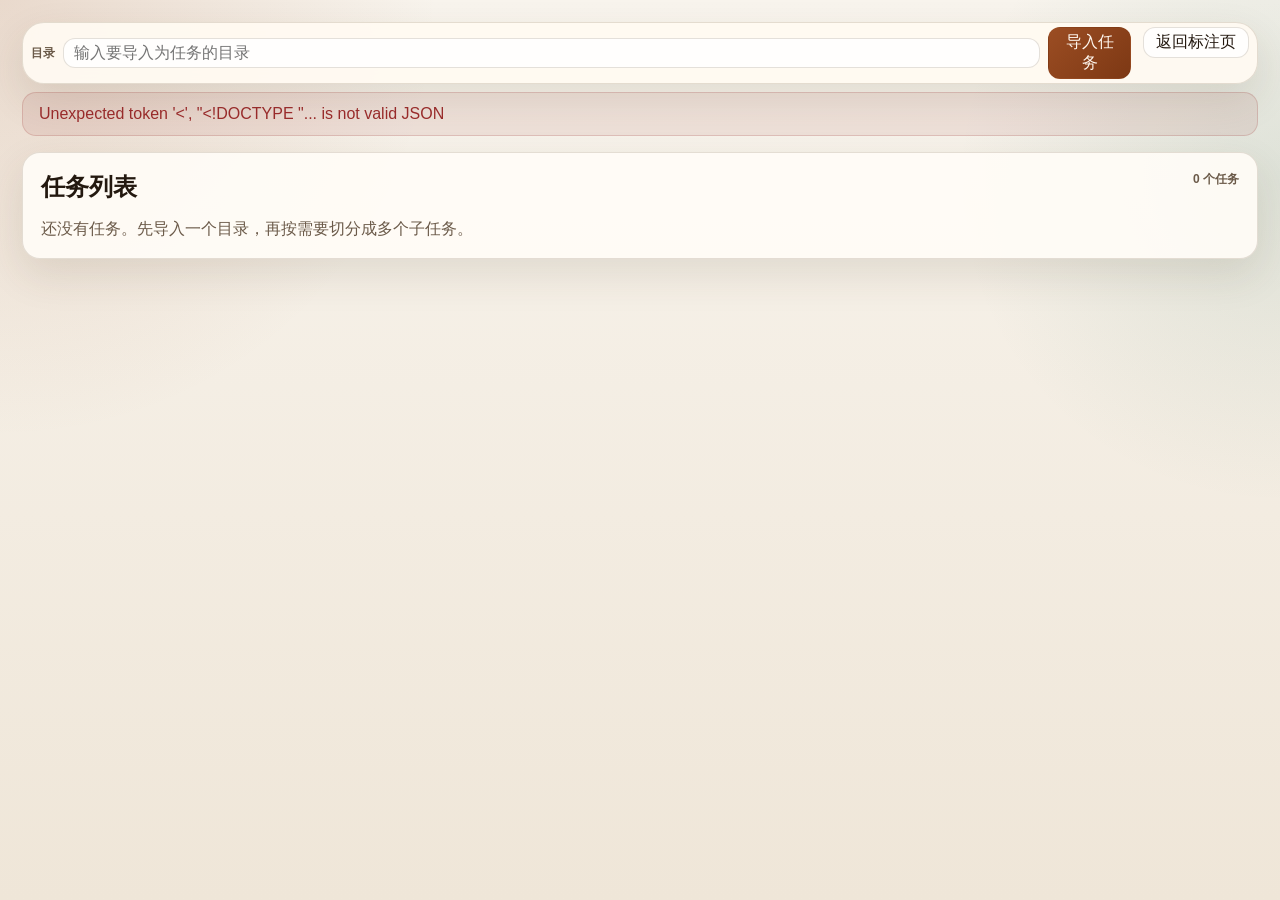
==== static/tasks.html @ e8bee8e9 "Add task splitting workflow for annotation sessions" ====
<!DOCTYPE html>
<html lang="zh-CN">
  <head>
    <meta charset="UTF-8" />
    <meta name="viewport" content="width=device-width, initial-scale=1.0" />
    <title>任务切分</title>
    <link rel="stylesheet" href="/static/styles.css" />
  </head>
  <body>
    <div class="page-shell">
      <header class="topbar">
        <div class="topbar-row">
          <div class="directory-panel">
            <div class="toolbar">
              <label class="dir-caption" for="taskDirectoryInput">目录</label>
              <input
                id="taskDirectoryInput"
                class="dir-input"
                type="text"
                placeholder="输入要导入为任务的目录"
                spellcheck="false"
              />
              <button id="importTaskButton" class="primary">导入任务</button>
            </div>
          </div>
          <a class="nav-link" href="/">返回标注页</a>
        </div>
      </header>

      <div id="taskMessageBar" class="message-bar hidden"></div>

      <main class="tasks-layout">
        <section class="panel">
          <div class="card-header">
            <h2>任务列表</h2>
            <span id="taskCountText" class="panel-note">0 个任务</span>
          </div>
          <div id="tasksEmptyState" class="empty-state">
            还没有任务。先导入一个目录，再按需要切分成多个子任务。
          </div>
          <div id="tasksList" class="tasks-list"></div>
        </section>
      </main>
    </div>

    <script src="/static/tasks.js"></script>
  </body>
</html>
---- static/styles.css ----
:root {
  --bg: #f5f1e8;
  --bg-accent: #ece4d7;
  --panel: rgba(255, 252, 247, 0.92);
  --border: rgba(108, 86, 55, 0.18);
  --text: #23180f;
  --muted: #6b5a49;
  --primary: #9b4d23;
  --primary-strong: #7d3814;
  --success: #1f6b45;
  --error: #9b2c2c;
  --shadow: 0 16px 40px rgba(77, 55, 31, 0.12);
  --radius: 18px;
}

* {
  box-sizing: border-box;
}

body {
  margin: 0;
  min-height: 100vh;
  font-family: "Noto Sans SC", "Microsoft YaHei", sans-serif;
  color: var(--text);
  background:
    radial-gradient(circle at top left, rgba(155, 77, 35, 0.16), transparent 28%),
    radial-gradient(circle at right 20%, rgba(46, 111, 90, 0.12), transparent 22%),
    linear-gradient(180deg, #f8f4ed 0%, #efe6d8 100%);
}

button,
input,
select {
  font: inherit;
}

button,
select,
input {
  border: 1px solid var(--border);
  border-radius: 12px;
  background: rgba(255, 255, 255, 0.84);
  color: var(--text);
}

button {
  cursor: pointer;
  padding: 4px 12px;
  transition: transform 0.15s ease, background 0.15s ease, border-color 0.15s ease;
}

button:hover:not(:disabled) {
  transform: translateY(-1px);
  border-color: rgba(155, 77, 35, 0.36);
}

button:disabled {
  cursor: not-allowed;
  opacity: 0.55;
}

button.primary {
  background: linear-gradient(135deg, var(--primary), var(--primary-strong));
  color: #fff8f0;
  border-color: transparent;
}

input,
select {
  width: 100%;
  padding: 4px 10px;
}

.page-shell {
  padding: 22px;
}

.topbar {
  position: sticky;
  top: 0;
  z-index: 10;
  margin-bottom: 8px;
  padding: 4px 8px;
  width: 100%;
  border: 1px solid var(--border);
  border-radius: calc(var(--radius) + 4px);
  background: rgba(255, 250, 242, 0.94);
  backdrop-filter: blur(12px);
  box-shadow: var(--shadow);
}

.topbar-row {
  display: flex;
  align-items: flex-start;
  gap: 12px;
}

.topbar-row > .directory-panel,
.topbar-row > .task-session {
  flex: 1 1 auto;
  min-width: 0;
}

.card-header h2 {
  margin: 0;
  font-family: "Source Han Serif SC", "Songti SC", serif;
  font-weight: 700;
}

.directory-panel {
  display: grid;
}

.toolbar {
  display: flex;
  align-items: center;
  gap: 8px;
}

.toolbar.compact {
  display: flex;
  flex-wrap: wrap;
  align-items: center;
}

.nav-link {
  display: inline-flex;
  align-items: center;
  justify-content: center;
  min-height: 30px;
  padding: 4px 12px;
  border: 1px solid var(--border);
  border-radius: 12px;
  background: rgba(255, 255, 255, 0.84);
  color: var(--text);
  text-decoration: none;
  white-space: nowrap;
}

.nav-link:hover {
  border-color: rgba(155, 77, 35, 0.36);
}

.task-session {
  display: grid;
  gap: 4px;
  min-height: 30px;
  padding: 2px 0;
}

.task-session-caption,
.panel-note {
  color: var(--muted);
  font-size: 12px;
  font-weight: 600;
}

.task-session-title {
  font-weight: 700;
  line-height: 1.35;
}

.task-session-subtitle {
  color: var(--muted);
  font-size: 13px;
  line-height: 1.35;
  overflow-wrap: anywhere;
}

.dir-caption {
  flex: 0 0 auto;
  color: var(--muted);
  font-size: 12px;
  font-weight: 600;
  white-space: nowrap;
}

.dir-input {
  flex: 1 1 auto;
  min-width: 0;
  min-height: 30px;
}

#loadButton {
  min-height: 30px;
  padding: 4px 12px;
  white-space: nowrap;
}

.dir-caption,
.summary-item span {
  color: var(--muted);
}

.status-line {
  display: flex;
  flex-wrap: wrap;
  justify-content: space-between;
  gap: 12px;
  font-size: 14px;
  color: var(--muted);
}

.message-bar {
  margin-bottom: 16px;
  padding: 12px 16px;
  border-radius: 14px;
  border: 1px solid transparent;
}

.message-bar.hidden {
  display: none;
}

.message-bar.info {
  background: rgba(155, 77, 35, 0.08);
  border-color: rgba(155, 77, 35, 0.18);
}

.message-bar.success {
  background: rgba(31, 107, 69, 0.1);
  border-color: rgba(31, 107, 69, 0.2);
  color: var(--success);
}

.message-bar.error {
  background: rgba(155, 44, 44, 0.09);
  border-color: rgba(155, 44, 44, 0.18);
  color: var(--error);
}

.tasks-layout {
  display: grid;
}

.tasks-list {
  display: grid;
  gap: 16px;
}

.task-card {
  display: grid;
  gap: 14px;
  padding: 18px;
  border-radius: 18px;
  background: rgba(255, 255, 255, 0.68);
  border: 1px solid rgba(108, 86, 55, 0.12);
}

.task-card-header {
  display: flex;
  flex-wrap: wrap;
  justify-content: space-between;
  gap: 10px;
  align-items: flex-start;
}

.task-card-title {
  display: grid;
  gap: 6px;
}

.task-name {
  font-family: "Source Han Serif SC", "Songti SC", serif;
  font-size: 20px;
  font-weight: 700;
  line-height: 1.3;
}

.task-directory,
.task-meta {
  color: var(--muted);
  font-size: 13px;
  line-height: 1.45;
  overflow-wrap: anywhere;
}

.split-toolbar {
  display: flex;
  flex-wrap: wrap;
  align-items: center;
  gap: 10px;
}

.split-toolbar label {
  color: var(--muted);
  font-size: 13px;
  font-weight: 600;
}

.split-toolbar input {
  width: 120px;
  min-height: 34px;
}

.parts-grid {
  display: grid;
  grid-template-columns: repeat(auto-fit, minmax(280px, 1fr));
  gap: 12px;
}

.part-card {
  display: grid;
  gap: 10px;
  padding: 14px;
  border-radius: 14px;
  background: rgba(255, 250, 242, 0.9);
  border: 1px solid rgba(108, 86, 55, 0.12);
}

.part-name {
  font-weight: 700;
}

.part-meta {
  color: var(--muted);
  font-size: 13px;
  line-height: 1.45;
}

.part-link-row {
  display: flex;
  gap: 8px;
  align-items: center;
}

.part-link-input {
  flex: 1 1 auto;
  min-width: 0;
  min-height: 34px;
}

.part-link-input[readonly] {
  cursor: text;
}

.sample-meta {
  display: flex;
  align-items: center;
  gap: 0;
  width: 100%;
  margin-bottom: 12px;
  padding: 8px 12px;
  border: 1px solid var(--border);
  border-radius: 10px;
  background: rgba(255, 250, 242, 0.9);
  box-shadow: var(--shadow);
  overflow-x: auto;
  overflow-y: hidden;
}

.sample-meta-field {
  display: flex;
  align-items: center;
  gap: 6px;
  min-width: fit-content;
  white-space: nowrap;
}

.sample-meta-field:first-child {
  margin-right: 24px;
  padding-right: 24px;
  border-right: 1px solid rgba(108, 86, 55, 0.18);
}

.sample-meta-field:last-child {
  flex: 1 0 auto;
}

.sample-meta-label,
.sample-meta-value {
  margin: 0;
  font-family: "Noto Sans SC", "Microsoft YaHei", sans-serif;
  font-size: 12px;
  line-height: 1.45;
  white-space: nowrap;
}

.sample-meta-label {
  flex: 0 0 auto;
  color: var(--muted);
  font-weight: 600;
}

.sample-meta-value {
  font-weight: 500;
}

.content-grid {
  display: grid;
  grid-template-columns: minmax(520px, 1.28fr) minmax(380px, 0.82fr);
  gap: 18px;
  align-items: start;
}

.panel,
.card {
  border: 1px solid var(--border);
  border-radius: var(--radius);
  background: var(--panel);
  box-shadow: var(--shadow);
}

.panel {
  padding: 18px;
}

.card-header {
  display: flex;
  justify-content: space-between;
  align-items: start;
  gap: 12px;
  margin-bottom: 16px;
}

.card-header.split {
  align-items: center;
}

.image-frame {
  position: relative;
  min-height: 68vh;
  display: grid;
  place-items: center;
  border-radius: 16px;
  overflow: hidden;
  background:
    linear-gradient(135deg, rgba(155, 77, 35, 0.07), rgba(46, 111, 90, 0.08)),
    var(--bg-accent);
}

.image-footer {
  display: grid;
  gap: 12px;
  margin-top: 16px;
}

.image-actions {
  display: flex;
  flex-wrap: wrap;
  gap: 12px;
  align-items: center;
}

.image-basename {
  flex: 1 1 320px;
  min-width: 220px;
  color: var(--muted);
  font-size: 13px;
  line-height: 1.35;
  white-space: normal;
  overflow: visible;
  text-overflow: clip;
  overflow-wrap: anywhere;
  word-break: break-word;
}

#previewImage {
  width: 100%;
  height: 68vh;
  object-fit: contain;
  display: block;
}

.image-placeholder,
.empty-state {
  color: var(--muted);
}

.hidden {
  display: none;
}

.detail-panel {
  display: grid;
  gap: 18px;
}

.card {
  padding: 18px;
}

.summary-grid {
  display: grid;
  grid-template-columns: repeat(2, minmax(0, 1fr));
  gap: 14px;
}

.summary-item {
  display: grid;
  gap: 8px;
}

.summary-item strong {
  font-size: 18px;
}

.coordinates {
  margin-top: 14px;
}

.coordinates pre,
.prompt-box {
  margin: 0;
  padding: 14px;
  border-radius: 14px;
  background: rgba(107, 90, 73, 0.07);
  white-space: pre-wrap;
  word-break: break-word;
  max-height: 220px;
  overflow: auto;
}

.info-block {
  margin: 0;
  padding: 14px;
  border-radius: 14px;
  background: rgba(107, 90, 73, 0.07);
  color: var(--muted);
  line-height: 1.55;
  white-space: pre-wrap;
  word-break: break-word;
  overflow-wrap: anywhere;
}

.inline-form {
  display: flex;
  gap: 10px;
  align-items: center;
}

.inline-form input {
  min-width: 180px;
}

.option-list {
  display: flex;
  flex-wrap: wrap;
  gap: 8px;
  margin-bottom: 14px;
}

.option-tag {
  padding: 6px 10px;
  border-radius: 999px;
  background: rgba(155, 77, 35, 0.1);
  color: var(--primary-strong);
  font-size: 13px;
}

.keypoints-list {
  display: grid;
  gap: 12px;
}

.keypoint-row {
  display: grid;
  grid-template-columns: minmax(0, 1fr) 280px;
  gap: 14px;
  align-items: center;
  padding: 14px;
  border-radius: 14px;
  background: rgba(255, 255, 255, 0.72);
  border: 1px solid rgba(108, 86, 55, 0.1);
}

.keypoint-name {
  line-height: 1.5;
}

.keypoint-control {
  min-width: 0;
}

.keypoint-combobox {
  position: relative;
}

.keypoint-combobox::after {
  content: "";
  position: absolute;
  top: 50%;
  right: 14px;
  width: 8px;
  height: 8px;
  border-right: 1.5px solid rgba(107, 90, 73, 0.9);
  border-bottom: 1.5px solid rgba(107, 90, 73, 0.9);
  transform: translateY(-70%) rotate(45deg);
  pointer-events: none;
}

.keypoint-input {
  min-height: 40px;
  width: 100%;
  padding-right: 34px;
}

.keypoint-dropdown {
  position: absolute;
  top: calc(100% + 6px);
  left: 0;
  right: 0;
  z-index: 20;
  display: grid;
  gap: 4px;
  max-height: 220px;
  padding: 8px;
  overflow-y: auto;
  border: 1px solid rgba(108, 86, 55, 0.14);
  border-radius: 12px;
  background: rgba(255, 252, 247, 0.98);
  box-shadow: 0 12px 24px rgba(77, 55, 31, 0.12);
}

.keypoint-dropdown.hidden {
  display: none;
}

.keypoint-option {
  width: 100%;
  padding: 8px 10px;
  border: 0;
  border-radius: 10px;
  background: transparent;
  color: var(--text);
  text-align: left;
  cursor: pointer;
}

.keypoint-option:hover {
  background: rgba(155, 77, 35, 0.08);
}

.keypoint-option.empty {
  color: var(--muted);
  cursor: default;
}

@media (max-width: 1080px) {
  .sample-meta {
    width: 100%;
  }

  .content-grid {
    grid-template-columns: 1fr;
  }

  .image-frame,
  #previewImage {
    min-height: 48vh;
    height: 48vh;
  }
}

@media (max-width: 720px) {
  .page-shell {
    padding: 14px;
  }

  .topbar-row,
  .toolbar,
  .toolbar.compact,
  .image-actions,
  .status-line,
  .card-header.split,
  .inline-form,
  .split-toolbar,
  .part-link-row {
    display: flex;
    flex-direction: column;
    align-items: stretch;
  }

  .summary-grid,
  .keypoint-row {
    grid-template-columns: 1fr;
  }
}
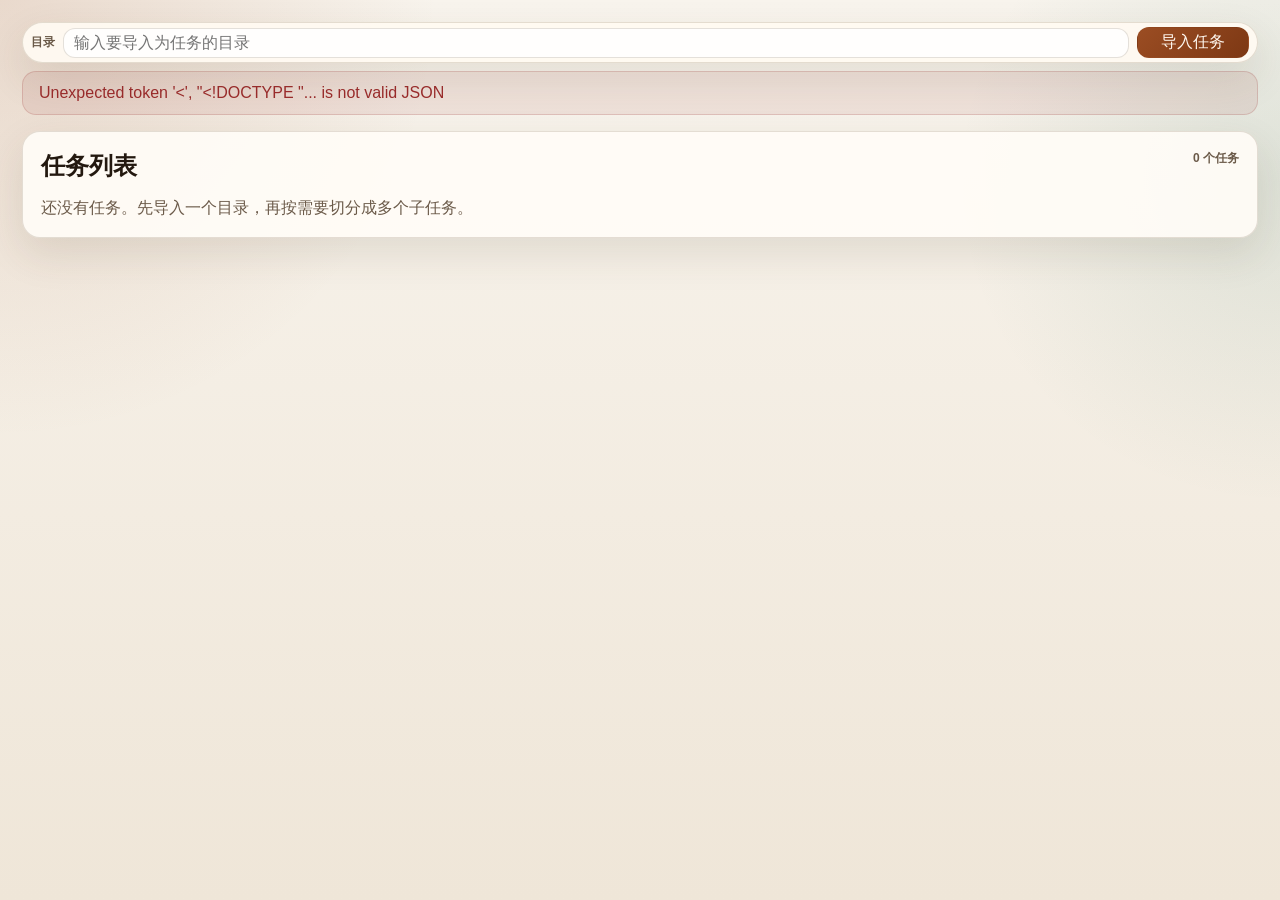
==== commit c267724d: "Update task navigation and import latest annotation tasks" ====
--- a/static/tasks.html
+++ b/static/tasks.html
@@ -23,7 +23,6 @@
               <button id="importTaskButton" class="primary">导入任务</button>
             </div>
           </div>
-          <a class="nav-link" href="/">返回标注页</a>
         </div>
       </header>
 
--- a/static/styles.css
+++ b/static/styles.css
@@ -109,12 +109,14 @@
 
 .directory-panel {
   display: grid;
+  width: 100%;
 }
 
 .toolbar {
   display: flex;
   align-items: center;
   gap: 8px;
+  width: 100%;
 }
 
 .toolbar.compact {
@@ -187,6 +189,13 @@
   white-space: nowrap;
 }
 
+#importTaskButton {
+  flex: 0 0 112px;
+  min-width: 112px;
+  padding: 4px 16px;
+  white-space: nowrap;
+}
+
 .dir-caption,
 .summary-item span {
   color: var(--muted);
@@ -235,16 +244,19 @@
 
 .tasks-list {
   display: grid;
-  gap: 16px;
+  gap: 18px;
 }
 
 .task-card {
   display: grid;
-  gap: 14px;
-  padding: 18px;
+  gap: 12px;
+  padding: 14px;
   border-radius: 18px;
-  background: rgba(255, 255, 255, 0.68);
-  border: 1px solid rgba(108, 86, 55, 0.12);
+  background: linear-gradient(180deg, rgba(245, 236, 224, 0.95), rgba(235, 221, 202, 0.88));
+  border: 1px solid rgba(155, 77, 35, 0.26);
+  box-shadow:
+    0 10px 22px rgba(108, 86, 55, 0.08),
+    inset 0 0 0 1px rgba(255, 251, 246, 0.5);
 }
 
 .task-card-header {
@@ -257,7 +269,7 @@
 
 .task-card-title {
   display: grid;
-  gap: 6px;
+  gap: 4px;
 }
 
 .task-name {
@@ -296,13 +308,13 @@
 .parts-grid {
   display: grid;
   grid-template-columns: repeat(auto-fit, minmax(280px, 1fr));
-  gap: 12px;
+  gap: 10px;
 }
 
 .part-card {
   display: grid;
-  gap: 10px;
-  padding: 14px;
+  gap: 8px;
+  padding: 12px;
   border-radius: 14px;
   background: rgba(255, 250, 242, 0.9);
   border: 1px solid rgba(108, 86, 55, 0.12);
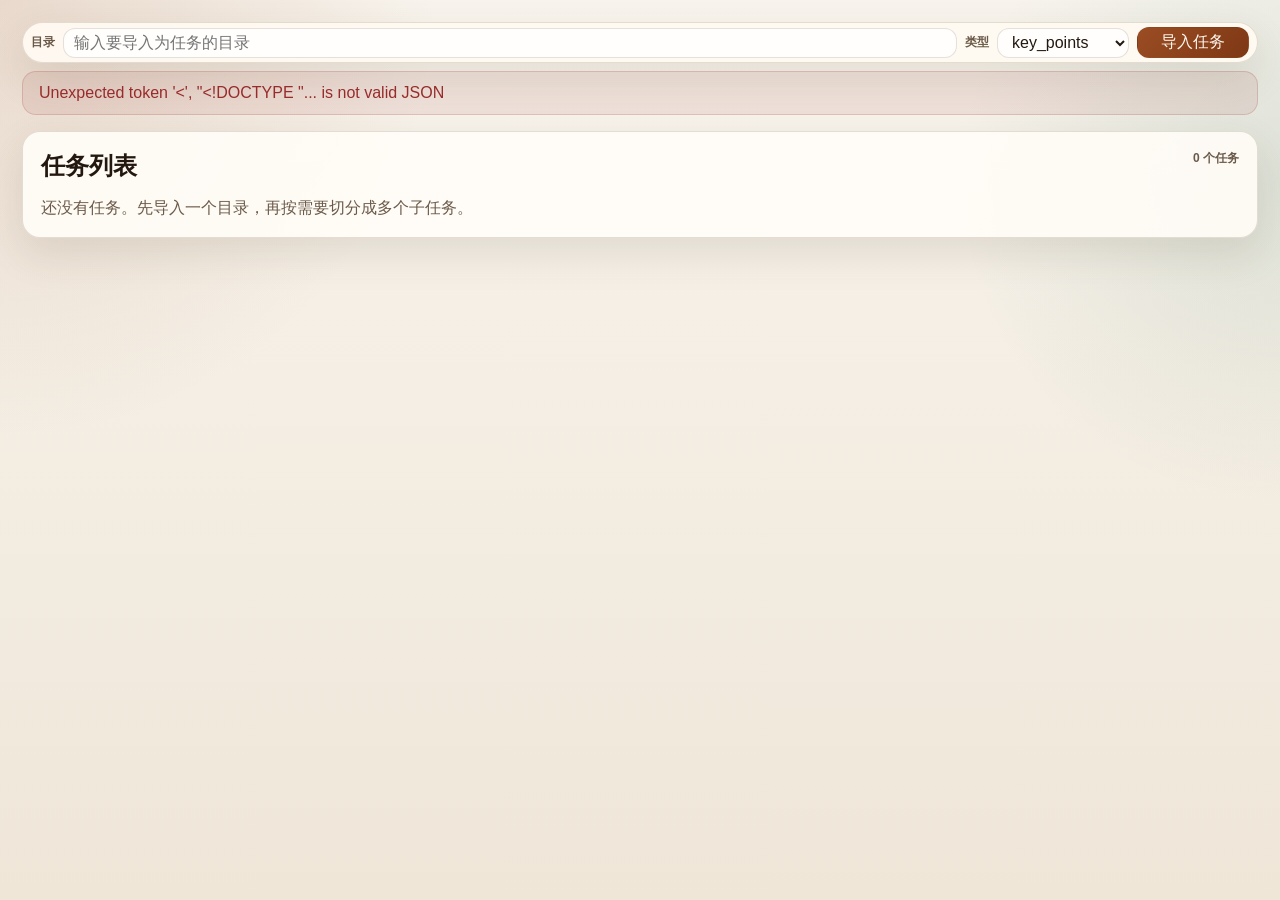
==== commit 5aff910e: "Add QA conversation annotation workflow" ====
--- a/static/tasks.html
+++ b/static/tasks.html
@@ -20,6 +20,11 @@
                 placeholder="输入要导入为任务的目录"
                 spellcheck="false"
               />
+              <label class="dir-caption" for="taskTypeSelect">类型</label>
+              <select id="taskTypeSelect" class="task-type-select">
+                <option value="key_points">key_points</option>
+                <option value="QA">QA</option>
+              </select>
               <button id="importTaskButton" class="primary">导入任务</button>
             </div>
           </div>
--- a/static/styles.css
+++ b/static/styles.css
@@ -30,13 +30,15 @@
 
 button,
 input,
-select {
+select,
+textarea {
   font: inherit;
 }
 
 button,
 select,
-input {
+input,
+textarea {
   border: 1px solid var(--border);
   border-radius: 12px;
   background: rgba(255, 255, 255, 0.84);
@@ -65,8 +67,15 @@
   border-color: transparent;
 }
 
+button.danger {
+  background: linear-gradient(135deg, #b54531, #8f2e1e);
+  color: #fff8f0;
+  border-color: transparent;
+}
+
 input,
-select {
+select,
+textarea {
   width: 100%;
   padding: 4px 10px;
 }
@@ -196,6 +205,12 @@
   white-space: nowrap;
 }
 
+.task-type-select {
+  flex: 0 0 132px;
+  min-width: 132px;
+  min-height: 30px;
+}
+
 .dir-caption,
 .summary-item span {
   color: var(--muted);
@@ -272,6 +287,19 @@
   gap: 4px;
 }
 
+.task-type-badge {
+  display: inline-flex;
+  align-items: center;
+  width: fit-content;
+  padding: 3px 10px;
+  border-radius: 999px;
+  background: rgba(155, 77, 35, 0.12);
+  color: var(--primary-strong);
+  font-size: 12px;
+  font-weight: 700;
+  letter-spacing: 0.02em;
+}
+
 .task-name {
   font-family: "Source Han Serif SC", "Songti SC", serif;
   font-size: 20px;
@@ -303,6 +331,12 @@
 .split-toolbar input {
   width: 120px;
   min-height: 34px;
+}
+
+.delete-task-button,
+.split-task-button {
+  min-height: 34px;
+  white-space: nowrap;
 }
 
 .parts-grid {
@@ -400,7 +434,7 @@
 
 .content-grid {
   display: grid;
-  grid-template-columns: minmax(520px, 1.28fr) minmax(380px, 0.82fr);
+  grid-template-columns: minmax(540px, 1.42fr) minmax(300px, 0.62fr);
   gap: 18px;
   align-items: start;
 }
@@ -648,6 +682,45 @@
   cursor: default;
 }
 
+.qa-pairs {
+  display: grid;
+  gap: 10px;
+}
+
+.qa-pair-card {
+  display: grid;
+  gap: 8px;
+  padding: 12px;
+  border-radius: 14px;
+  background: rgba(255, 255, 255, 0.72);
+  border: 1px solid rgba(108, 86, 55, 0.1);
+}
+
+.qa-pair-header {
+  font-weight: 700;
+  font-size: 14px;
+}
+
+.qa-field {
+  display: grid;
+  grid-template-columns: 40px minmax(0, 1fr);
+  gap: 8px;
+  align-items: center;
+}
+
+.qa-label {
+  color: var(--muted);
+  font-size: 13px;
+  font-weight: 600;
+}
+
+.qa-input {
+  min-width: 0;
+  min-height: 36px;
+  padding: 7px 10px;
+  line-height: 1.4;
+}
+
 @media (max-width: 1080px) {
   .sample-meta {
     width: 100%;
@@ -655,6 +728,12 @@
 
   .content-grid {
     grid-template-columns: 1fr;
+  }
+
+  .qa-field {
+    grid-template-columns: 1fr;
+    gap: 6px;
+    align-items: stretch;
   }
 
   .image-frame,
